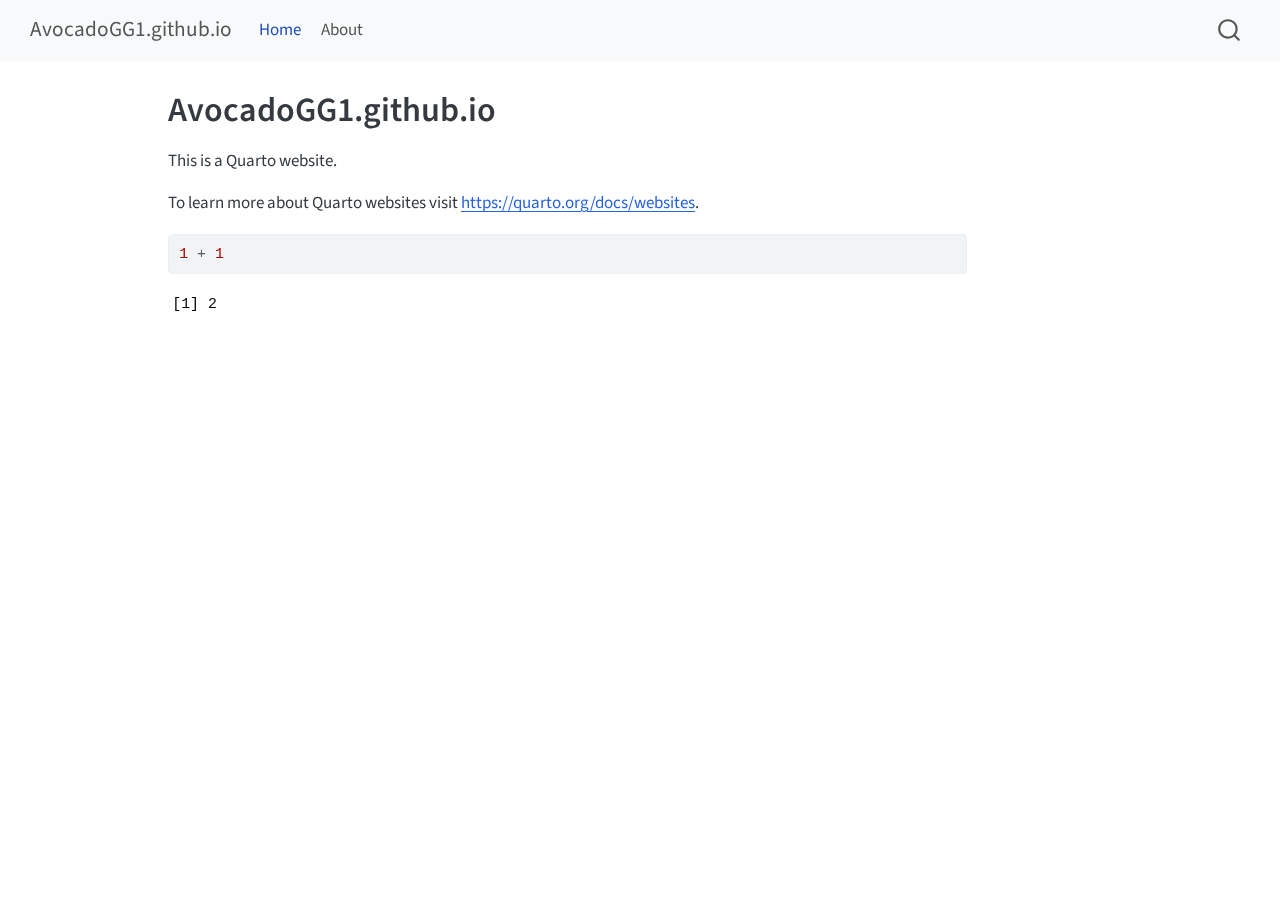
==== docs/index.html @ 83a60359 "initial commit" ====
<!DOCTYPE html>
<html xmlns="http://www.w3.org/1999/xhtml" lang="en" xml:lang="en"><head>

<meta charset="utf-8">
<meta name="generator" content="quarto-1.5.57">

<meta name="viewport" content="width=device-width, initial-scale=1.0, user-scalable=yes">


<title>AvocadoGG1.github.io</title>
<style>
code{white-space: pre-wrap;}
span.smallcaps{font-variant: small-caps;}
div.columns{display: flex; gap: min(4vw, 1.5em);}
div.column{flex: auto; overflow-x: auto;}
div.hanging-indent{margin-left: 1.5em; text-indent: -1.5em;}
ul.task-list{list-style: none;}
ul.task-list li input[type="checkbox"] {
  width: 0.8em;
  margin: 0 0.8em 0.2em -1em; /* quarto-specific, see https://github.com/quarto-dev/quarto-cli/issues/4556 */ 
  vertical-align: middle;
}
/* CSS for syntax highlighting */
pre > code.sourceCode { white-space: pre; position: relative; }
pre > code.sourceCode > span { line-height: 1.25; }
pre > code.sourceCode > span:empty { height: 1.2em; }
.sourceCode { overflow: visible; }
code.sourceCode > span { color: inherit; text-decoration: inherit; }
div.sourceCode { margin: 1em 0; }
pre.sourceCode { margin: 0; }
@media screen {
div.sourceCode { overflow: auto; }
}
@media print {
pre > code.sourceCode { white-space: pre-wrap; }
pre > code.sourceCode > span { display: inline-block; text-indent: -5em; padding-left: 5em; }
}
pre.numberSource code
  { counter-reset: source-line 0; }
pre.numberSource code > span
  { position: relative; left: -4em; counter-increment: source-line; }
pre.numberSource code > span > a:first-child::before
  { content: counter(source-line);
    position: relative; left: -1em; text-align: right; vertical-align: baseline;
    border: none; display: inline-block;
    -webkit-touch-callout: none; -webkit-user-select: none;
    -khtml-user-select: none; -moz-user-select: none;
    -ms-user-select: none; user-select: none;
    padding: 0 4px; width: 4em;
  }
pre.numberSource { margin-left: 3em;  padding-left: 4px; }
div.sourceCode
  {   }
@media screen {
pre > code.sourceCode > span > a:first-child::before { text-decoration: underline; }
}
</style>


<script src="site_libs/quarto-nav/quarto-nav.js"></script>
<script src="site_libs/quarto-nav/headroom.min.js"></script>
<script src="site_libs/clipboard/clipboard.min.js"></script>
<script src="site_libs/quarto-search/autocomplete.umd.js"></script>
<script src="site_libs/quarto-search/fuse.min.js"></script>
<script src="site_libs/quarto-search/quarto-search.js"></script>
<meta name="quarto:offset" content="./">
<script src="site_libs/quarto-html/quarto.js"></script>
<script src="site_libs/quarto-html/popper.min.js"></script>
<script src="site_libs/quarto-html/tippy.umd.min.js"></script>
<script src="site_libs/quarto-html/anchor.min.js"></script>
<link href="site_libs/quarto-html/tippy.css" rel="stylesheet">
<link href="site_libs/quarto-html/quarto-syntax-highlighting.css" rel="stylesheet" id="quarto-text-highlighting-styles">
<script src="site_libs/bootstrap/bootstrap.min.js"></script>
<link href="site_libs/bootstrap/bootstrap-icons.css" rel="stylesheet">
<link href="site_libs/bootstrap/bootstrap.min.css" rel="stylesheet" id="quarto-bootstrap" data-mode="light">
<script id="quarto-search-options" type="application/json">{
  "location": "navbar",
  "copy-button": false,
  "collapse-after": 3,
  "panel-placement": "end",
  "type": "overlay",
  "limit": 50,
  "keyboard-shortcut": [
    "f",
    "/",
    "s"
  ],
  "show-item-context": false,
  "language": {
    "search-no-results-text": "No results",
    "search-matching-documents-text": "matching documents",
    "search-copy-link-title": "Copy link to search",
    "search-hide-matches-text": "Hide additional matches",
    "search-more-match-text": "more match in this document",
    "search-more-matches-text": "more matches in this document",
    "search-clear-button-title": "Clear",
    "search-text-placeholder": "",
    "search-detached-cancel-button-title": "Cancel",
    "search-submit-button-title": "Submit",
    "search-label": "Search"
  }
}</script>


<link rel="stylesheet" href="styles.css">
</head>

<body class="nav-fixed">

<div id="quarto-search-results"></div>
  <header id="quarto-header" class="headroom fixed-top">
    <nav class="navbar navbar-expand-lg " data-bs-theme="dark">
      <div class="navbar-container container-fluid">
      <div class="navbar-brand-container mx-auto">
    <a class="navbar-brand" href="./index.html">
    <span class="navbar-title">AvocadoGG1.github.io</span>
    </a>
  </div>
            <div id="quarto-search" class="" title="Search"></div>
          <button class="navbar-toggler" type="button" data-bs-toggle="collapse" data-bs-target="#navbarCollapse" aria-controls="navbarCollapse" role="menu" aria-expanded="false" aria-label="Toggle navigation" onclick="if (window.quartoToggleHeadroom) { window.quartoToggleHeadroom(); }">
  <span class="navbar-toggler-icon"></span>
</button>
          <div class="collapse navbar-collapse" id="navbarCollapse">
            <ul class="navbar-nav navbar-nav-scroll me-auto">
  <li class="nav-item">
    <a class="nav-link active" href="./index.html" aria-current="page"> 
<span class="menu-text">Home</span></a>
  </li>  
  <li class="nav-item">
    <a class="nav-link" href="./about.html"> 
<span class="menu-text">About</span></a>
  </li>  
</ul>
          </div> <!-- /navcollapse -->
            <div class="quarto-navbar-tools">
</div>
      </div> <!-- /container-fluid -->
    </nav>
</header>
<!-- content -->
<div id="quarto-content" class="quarto-container page-columns page-rows-contents page-layout-article page-navbar">
<!-- sidebar -->
<!-- margin-sidebar -->
    <div id="quarto-margin-sidebar" class="sidebar margin-sidebar zindex-bottom">
        
    </div>
<!-- main -->
<main class="content" id="quarto-document-content">

<header id="title-block-header" class="quarto-title-block default">
<div class="quarto-title">
<h1 class="title">AvocadoGG1.github.io</h1>
</div>



<div class="quarto-title-meta">

    
  
    
  </div>
  


</header>


<p>This is a Quarto website.</p>
<p>To learn more about Quarto websites visit <a href="https://quarto.org/docs/websites" class="uri">https://quarto.org/docs/websites</a>.</p>
<div class="cell">
<div class="sourceCode cell-code" id="cb1"><pre class="sourceCode r code-with-copy"><code class="sourceCode r"><span id="cb1-1"><a href="#cb1-1" aria-hidden="true" tabindex="-1"></a><span class="dv">1</span> <span class="sc">+</span> <span class="dv">1</span></span></code><button title="Copy to Clipboard" class="code-copy-button"><i class="bi"></i></button></pre></div>
<div class="cell-output cell-output-stdout">
<pre><code>[1] 2</code></pre>
</div>
</div>



</main> <!-- /main -->
<script id="quarto-html-after-body" type="application/javascript">
window.document.addEventListener("DOMContentLoaded", function (event) {
  const toggleBodyColorMode = (bsSheetEl) => {
    const mode = bsSheetEl.getAttribute("data-mode");
    const bodyEl = window.document.querySelector("body");
    if (mode === "dark") {
      bodyEl.classList.add("quarto-dark");
      bodyEl.classList.remove("quarto-light");
    } else {
      bodyEl.classList.add("quarto-light");
      bodyEl.classList.remove("quarto-dark");
    }
  }
  const toggleBodyColorPrimary = () => {
    const bsSheetEl = window.document.querySelector("link#quarto-bootstrap");
    if (bsSheetEl) {
      toggleBodyColorMode(bsSheetEl);
    }
  }
  toggleBodyColorPrimary();  
  const icon = "";
  const anchorJS = new window.AnchorJS();
  anchorJS.options = {
    placement: 'right',
    icon: icon
  };
  anchorJS.add('.anchored');
  const isCodeAnnotation = (el) => {
    for (const clz of el.classList) {
      if (clz.startsWith('code-annotation-')) {                     
        return true;
      }
    }
    return false;
  }
  const onCopySuccess = function(e) {
    // button target
    const button = e.trigger;
    // don't keep focus
    button.blur();
    // flash "checked"
    button.classList.add('code-copy-button-checked');
    var currentTitle = button.getAttribute("title");
    button.setAttribute("title", "Copied!");
    let tooltip;
    if (window.bootstrap) {
      button.setAttribute("data-bs-toggle", "tooltip");
      button.setAttribute("data-bs-placement", "left");
      button.setAttribute("data-bs-title", "Copied!");
      tooltip = new bootstrap.Tooltip(button, 
        { trigger: "manual", 
          customClass: "code-copy-button-tooltip",
          offset: [0, -8]});
      tooltip.show();    
    }
    setTimeout(function() {
      if (tooltip) {
        tooltip.hide();
        button.removeAttribute("data-bs-title");
        button.removeAttribute("data-bs-toggle");
        button.removeAttribute("data-bs-placement");
      }
      button.setAttribute("title", currentTitle);
      button.classList.remove('code-copy-button-checked');
    }, 1000);
    // clear code selection
    e.clearSelection();
  }
  const getTextToCopy = function(trigger) {
      const codeEl = trigger.previousElementSibling.cloneNode(true);
      for (const childEl of codeEl.children) {
        if (isCodeAnnotation(childEl)) {
          childEl.remove();
        }
      }
      return codeEl.innerText;
  }
  const clipboard = new window.ClipboardJS('.code-copy-button:not([data-in-quarto-modal])', {
    text: getTextToCopy
  });
  clipboard.on('success', onCopySuccess);
  if (window.document.getElementById('quarto-embedded-source-code-modal')) {
    // For code content inside modals, clipBoardJS needs to be initialized with a container option
    // TODO: Check when it could be a function (https://github.com/zenorocha/clipboard.js/issues/860)
    const clipboardModal = new window.ClipboardJS('.code-copy-button[data-in-quarto-modal]', {
      text: getTextToCopy,
      container: window.document.getElementById('quarto-embedded-source-code-modal')
    });
    clipboardModal.on('success', onCopySuccess);
  }
    var localhostRegex = new RegExp(/^(?:http|https):\/\/localhost\:?[0-9]*\//);
    var mailtoRegex = new RegExp(/^mailto:/);
      var filterRegex = new RegExp('/' + window.location.host + '/');
    var isInternal = (href) => {
        return filterRegex.test(href) || localhostRegex.test(href) || mailtoRegex.test(href);
    }
    // Inspect non-navigation links and adorn them if external
 	var links = window.document.querySelectorAll('a[href]:not(.nav-link):not(.navbar-brand):not(.toc-action):not(.sidebar-link):not(.sidebar-item-toggle):not(.pagination-link):not(.no-external):not([aria-hidden]):not(.dropdown-item):not(.quarto-navigation-tool):not(.about-link)');
    for (var i=0; i<links.length; i++) {
      const link = links[i];
      if (!isInternal(link.href)) {
        // undo the damage that might have been done by quarto-nav.js in the case of
        // links that we want to consider external
        if (link.dataset.originalHref !== undefined) {
          link.href = link.dataset.originalHref;
        }
      }
    }
  function tippyHover(el, contentFn, onTriggerFn, onUntriggerFn) {
    const config = {
      allowHTML: true,
      maxWidth: 500,
      delay: 100,
      arrow: false,
      appendTo: function(el) {
          return el.parentElement;
      },
      interactive: true,
      interactiveBorder: 10,
      theme: 'quarto',
      placement: 'bottom-start',
    };
    if (contentFn) {
      config.content = contentFn;
    }
    if (onTriggerFn) {
      config.onTrigger = onTriggerFn;
    }
    if (onUntriggerFn) {
      config.onUntrigger = onUntriggerFn;
    }
    window.tippy(el, config); 
  }
  const noterefs = window.document.querySelectorAll('a[role="doc-noteref"]');
  for (var i=0; i<noterefs.length; i++) {
    const ref = noterefs[i];
    tippyHover(ref, function() {
      // use id or data attribute instead here
      let href = ref.getAttribute('data-footnote-href') || ref.getAttribute('href');
      try { href = new URL(href).hash; } catch {}
      const id = href.replace(/^#\/?/, "");
      const note = window.document.getElementById(id);
      if (note) {
        return note.innerHTML;
      } else {
        return "";
      }
    });
  }
  const xrefs = window.document.querySelectorAll('a.quarto-xref');
  const processXRef = (id, note) => {
    // Strip column container classes
    const stripColumnClz = (el) => {
      el.classList.remove("page-full", "page-columns");
      if (el.children) {
        for (const child of el.children) {
          stripColumnClz(child);
        }
      }
    }
    stripColumnClz(note)
    if (id === null || id.startsWith('sec-')) {
      // Special case sections, only their first couple elements
      const container = document.createElement("div");
      if (note.children && note.children.length > 2) {
        container.appendChild(note.children[0].cloneNode(true));
        for (let i = 1; i < note.children.length; i++) {
          const child = note.children[i];
          if (child.tagName === "P" && child.innerText === "") {
            continue;
          } else {
            container.appendChild(child.cloneNode(true));
            break;
          }
        }
        if (window.Quarto?.typesetMath) {
          window.Quarto.typesetMath(container);
        }
        return container.innerHTML
      } else {
        if (window.Quarto?.typesetMath) {
          window.Quarto.typesetMath(note);
        }
        return note.innerHTML;
      }
    } else {
      // Remove any anchor links if they are present
      const anchorLink = note.querySelector('a.anchorjs-link');
      if (anchorLink) {
        anchorLink.remove();
      }
      if (window.Quarto?.typesetMath) {
        window.Quarto.typesetMath(note);
      }
      // TODO in 1.5, we should make sure this works without a callout special case
      if (note.classList.contains("callout")) {
        return note.outerHTML;
      } else {
        return note.innerHTML;
      }
    }
  }
  for (var i=0; i<xrefs.length; i++) {
    const xref = xrefs[i];
    tippyHover(xref, undefined, function(instance) {
      instance.disable();
      let url = xref.getAttribute('href');
      let hash = undefined; 
      if (url.startsWith('#')) {
        hash = url;
      } else {
        try { hash = new URL(url).hash; } catch {}
      }
      if (hash) {
        const id = hash.replace(/^#\/?/, "");
        const note = window.document.getElementById(id);
        if (note !== null) {
          try {
            const html = processXRef(id, note.cloneNode(true));
            instance.setContent(html);
          } finally {
            instance.enable();
            instance.show();
          }
        } else {
          // See if we can fetch this
          fetch(url.split('#')[0])
          .then(res => res.text())
          .then(html => {
            const parser = new DOMParser();
            const htmlDoc = parser.parseFromString(html, "text/html");
            const note = htmlDoc.getElementById(id);
            if (note !== null) {
              const html = processXRef(id, note);
              instance.setContent(html);
            } 
          }).finally(() => {
            instance.enable();
            instance.show();
          });
        }
      } else {
        // See if we can fetch a full url (with no hash to target)
        // This is a special case and we should probably do some content thinning / targeting
        fetch(url)
        .then(res => res.text())
        .then(html => {
          const parser = new DOMParser();
          const htmlDoc = parser.parseFromString(html, "text/html");
          const note = htmlDoc.querySelector('main.content');
          if (note !== null) {
            // This should only happen for chapter cross references
            // (since there is no id in the URL)
            // remove the first header
            if (note.children.length > 0 && note.children[0].tagName === "HEADER") {
              note.children[0].remove();
            }
            const html = processXRef(null, note);
            instance.setContent(html);
          } 
        }).finally(() => {
          instance.enable();
          instance.show();
        });
      }
    }, function(instance) {
    });
  }
      let selectedAnnoteEl;
      const selectorForAnnotation = ( cell, annotation) => {
        let cellAttr = 'data-code-cell="' + cell + '"';
        let lineAttr = 'data-code-annotation="' +  annotation + '"';
        const selector = 'span[' + cellAttr + '][' + lineAttr + ']';
        return selector;
      }
      const selectCodeLines = (annoteEl) => {
        const doc = window.document;
        const targetCell = annoteEl.getAttribute("data-target-cell");
        const targetAnnotation = annoteEl.getAttribute("data-target-annotation");
        const annoteSpan = window.document.querySelector(selectorForAnnotation(targetCell, targetAnnotation));
        const lines = annoteSpan.getAttribute("data-code-lines").split(",");
        const lineIds = lines.map((line) => {
          return targetCell + "-" + line;
        })
        let top = null;
        let height = null;
        let parent = null;
        if (lineIds.length > 0) {
            //compute the position of the single el (top and bottom and make a div)
            const el = window.document.getElementById(lineIds[0]);
            top = el.offsetTop;
            height = el.offsetHeight;
            parent = el.parentElement.parentElement;
          if (lineIds.length > 1) {
            const lastEl = window.document.getElementById(lineIds[lineIds.length - 1]);
            const bottom = lastEl.offsetTop + lastEl.offsetHeight;
            height = bottom - top;
          }
          if (top !== null && height !== null && parent !== null) {
            // cook up a div (if necessary) and position it 
            let div = window.document.getElementById("code-annotation-line-highlight");
            if (div === null) {
              div = window.document.createElement("div");
              div.setAttribute("id", "code-annotation-line-highlight");
              div.style.position = 'absolute';
              parent.appendChild(div);
            }
            div.style.top = top - 2 + "px";
            div.style.height = height + 4 + "px";
            div.style.left = 0;
            let gutterDiv = window.document.getElementById("code-annotation-line-highlight-gutter");
            if (gutterDiv === null) {
              gutterDiv = window.document.createElement("div");
              gutterDiv.setAttribute("id", "code-annotation-line-highlight-gutter");
              gutterDiv.style.position = 'absolute';
              const codeCell = window.document.getElementById(targetCell);
              const gutter = codeCell.querySelector('.code-annotation-gutter');
              gutter.appendChild(gutterDiv);
            }
            gutterDiv.style.top = top - 2 + "px";
            gutterDiv.style.height = height + 4 + "px";
          }
          selectedAnnoteEl = annoteEl;
        }
      };
      const unselectCodeLines = () => {
        const elementsIds = ["code-annotation-line-highlight", "code-annotation-line-highlight-gutter"];
        elementsIds.forEach((elId) => {
          const div = window.document.getElementById(elId);
          if (div) {
            div.remove();
          }
        });
        selectedAnnoteEl = undefined;
      };
        // Handle positioning of the toggle
    window.addEventListener(
      "resize",
      throttle(() => {
        elRect = undefined;
        if (selectedAnnoteEl) {
          selectCodeLines(selectedAnnoteEl);
        }
      }, 10)
    );
    function throttle(fn, ms) {
    let throttle = false;
    let timer;
      return (...args) => {
        if(!throttle) { // first call gets through
            fn.apply(this, args);
            throttle = true;
        } else { // all the others get throttled
            if(timer) clearTimeout(timer); // cancel #2
            timer = setTimeout(() => {
              fn.apply(this, args);
              timer = throttle = false;
            }, ms);
        }
      };
    }
      // Attach click handler to the DT
      const annoteDls = window.document.querySelectorAll('dt[data-target-cell]');
      for (const annoteDlNode of annoteDls) {
        annoteDlNode.addEventListener('click', (event) => {
          const clickedEl = event.target;
          if (clickedEl !== selectedAnnoteEl) {
            unselectCodeLines();
            const activeEl = window.document.querySelector('dt[data-target-cell].code-annotation-active');
            if (activeEl) {
              activeEl.classList.remove('code-annotation-active');
            }
            selectCodeLines(clickedEl);
            clickedEl.classList.add('code-annotation-active');
          } else {
            // Unselect the line
            unselectCodeLines();
            clickedEl.classList.remove('code-annotation-active');
          }
        });
      }
  const findCites = (el) => {
    const parentEl = el.parentElement;
    if (parentEl) {
      const cites = parentEl.dataset.cites;
      if (cites) {
        return {
          el,
          cites: cites.split(' ')
        };
      } else {
        return findCites(el.parentElement)
      }
    } else {
      return undefined;
    }
  };
  var bibliorefs = window.document.querySelectorAll('a[role="doc-biblioref"]');
  for (var i=0; i<bibliorefs.length; i++) {
    const ref = bibliorefs[i];
    const citeInfo = findCites(ref);
    if (citeInfo) {
      tippyHover(citeInfo.el, function() {
        var popup = window.document.createElement('div');
        citeInfo.cites.forEach(function(cite) {
          var citeDiv = window.document.createElement('div');
          citeDiv.classList.add('hanging-indent');
          citeDiv.classList.add('csl-entry');
          var biblioDiv = window.document.getElementById('ref-' + cite);
          if (biblioDiv) {
            citeDiv.innerHTML = biblioDiv.innerHTML;
          }
          popup.appendChild(citeDiv);
        });
        return popup.innerHTML;
      });
    }
  }
});
</script>
</div> <!-- /content -->




</body></html>
---- docs/site_libs/quarto-html/tippy.css ----
.tippy-box[data-animation=fade][data-state=hidden]{opacity:0}[data-tippy-root]{max-width:calc(100vw - 10px)}.tippy-box{position:relative;background-color:#333;color:#fff;border-radius:4px;font-size:14px;line-height:1.4;white-space:normal;outline:0;transition-property:transform,visibility,opacity}.tippy-box[data-placement^=top]>.tippy-arrow{bottom:0}.tippy-box[data-placement^=top]>.tippy-arrow:before{bottom:-7px;left:0;border-width:8px 8px 0;border-top-color:initial;transform-origin:center top}.tippy-box[data-placement^=bottom]>.tippy-arrow{top:0}.tippy-box[data-placement^=bottom]>.tippy-arrow:before{top:-7px;left:0;border-width:0 8px 8px;border-bottom-color:initial;transform-origin:center bottom}.tippy-box[data-placement^=left]>.tippy-arrow{right:0}.tippy-box[data-placement^=left]>.tippy-arrow:before{border-width:8px 0 8px 8px;border-left-color:initial;right:-7px;transform-origin:center left}.tippy-box[data-placement^=right]>.tippy-arrow{left:0}.tippy-box[data-placement^=right]>.tippy-arrow:before{left:-7px;border-width:8px 8px 8px 0;border-right-color:initial;transform-origin:center right}.tippy-box[data-inertia][data-state=visible]{transition-timing-function:cubic-bezier(.54,1.5,.38,1.11)}.tippy-arrow{width:16px;height:16px;color:#333}.tippy-arrow:before{content:"";position:absolute;border-color:transparent;border-style:solid}.tippy-content{position:relative;padding:5px 9px;z-index:1}
---- docs/site_libs/quarto-html/quarto-syntax-highlighting.css ----
/* quarto syntax highlight colors */
:root {
  --quarto-hl-ot-color: #003B4F;
  --quarto-hl-at-color: #657422;
  --quarto-hl-ss-color: #20794D;
  --quarto-hl-an-color: #5E5E5E;
  --quarto-hl-fu-color: #4758AB;
  --quarto-hl-st-color: #20794D;
  --quarto-hl-cf-color: #003B4F;
  --quarto-hl-op-color: #5E5E5E;
  --quarto-hl-er-color: #AD0000;
  --quarto-hl-bn-color: #AD0000;
  --quarto-hl-al-color: #AD0000;
  --quarto-hl-va-color: #111111;
  --quarto-hl-bu-color: inherit;
  --quarto-hl-ex-color: inherit;
  --quarto-hl-pp-color: #AD0000;
  --quarto-hl-in-color: #5E5E5E;
  --quarto-hl-vs-color: #20794D;
  --quarto-hl-wa-color: #5E5E5E;
  --quarto-hl-do-color: #5E5E5E;
  --quarto-hl-im-color: #00769E;
  --quarto-hl-ch-color: #20794D;
  --quarto-hl-dt-color: #AD0000;
  --quarto-hl-fl-color: #AD0000;
  --quarto-hl-co-color: #5E5E5E;
  --quarto-hl-cv-color: #5E5E5E;
  --quarto-hl-cn-color: #8f5902;
  --quarto-hl-sc-color: #5E5E5E;
  --quarto-hl-dv-color: #AD0000;
  --quarto-hl-kw-color: #003B4F;
}

/* other quarto variables */
:root {
  --quarto-font-monospace: SFMono-Regular, Menlo, Monaco, Consolas, "Liberation Mono", "Courier New", monospace;
}

pre > code.sourceCode > span {
  color: #003B4F;
}

code span {
  color: #003B4F;
}

code.sourceCode > span {
  color: #003B4F;
}

div.sourceCode,
div.sourceCode pre.sourceCode {
  color: #003B4F;
}

code span.ot {
  color: #003B4F;
  font-style: inherit;
}

code span.at {
  color: #657422;
  font-style: inherit;
}

code span.ss {
  color: #20794D;
  font-style: inherit;
}

code span.an {
  color: #5E5E5E;
  font-style: inherit;
}

code span.fu {
  color: #4758AB;
  font-style: inherit;
}

code span.st {
  color: #20794D;
  font-style: inherit;
}

code span.cf {
  color: #003B4F;
  font-weight: bold;
  font-style: inherit;
}

code span.op {
  color: #5E5E5E;
  font-style: inherit;
}

code span.er {
  color: #AD0000;
  font-style: inherit;
}

code span.bn {
  color: #AD0000;
  font-style: inherit;
}

code span.al {
  color: #AD0000;
  font-style: inherit;
}

code span.va {
  color: #111111;
  font-style: inherit;
}

code span.bu {
  font-style: inherit;
}

code span.ex {
  font-style: inherit;
}

code span.pp {
  color: #AD0000;
  font-style: inherit;
}

code span.in {
  color: #5E5E5E;
  font-style: inherit;
}

code span.vs {
  color: #20794D;
  font-style: inherit;
}

code span.wa {
  color: #5E5E5E;
  font-style: italic;
}

code span.do {
  color: #5E5E5E;
  font-style: italic;
}

code span.im {
  color: #00769E;
  font-style: inherit;
}

code span.ch {
  color: #20794D;
  font-style: inherit;
}

code span.dt {
  color: #AD0000;
  font-style: inherit;
}

code span.fl {
  color: #AD0000;
  font-style: inherit;
}

code span.co {
  color: #5E5E5E;
  font-style: inherit;
}

code span.cv {
  color: #5E5E5E;
  font-style: italic;
}

code span.cn {
  color: #8f5902;
  font-style: inherit;
}

code span.sc {
  color: #5E5E5E;
  font-style: inherit;
}

code span.dv {
  color: #AD0000;
  font-style: inherit;
}

code span.kw {
  color: #003B4F;
  font-weight: bold;
  font-style: inherit;
}

.prevent-inlining {
  content: "</";
}

/*# sourceMappingURL=debc5d5d77c3f9108843748ff7464032.css.map */
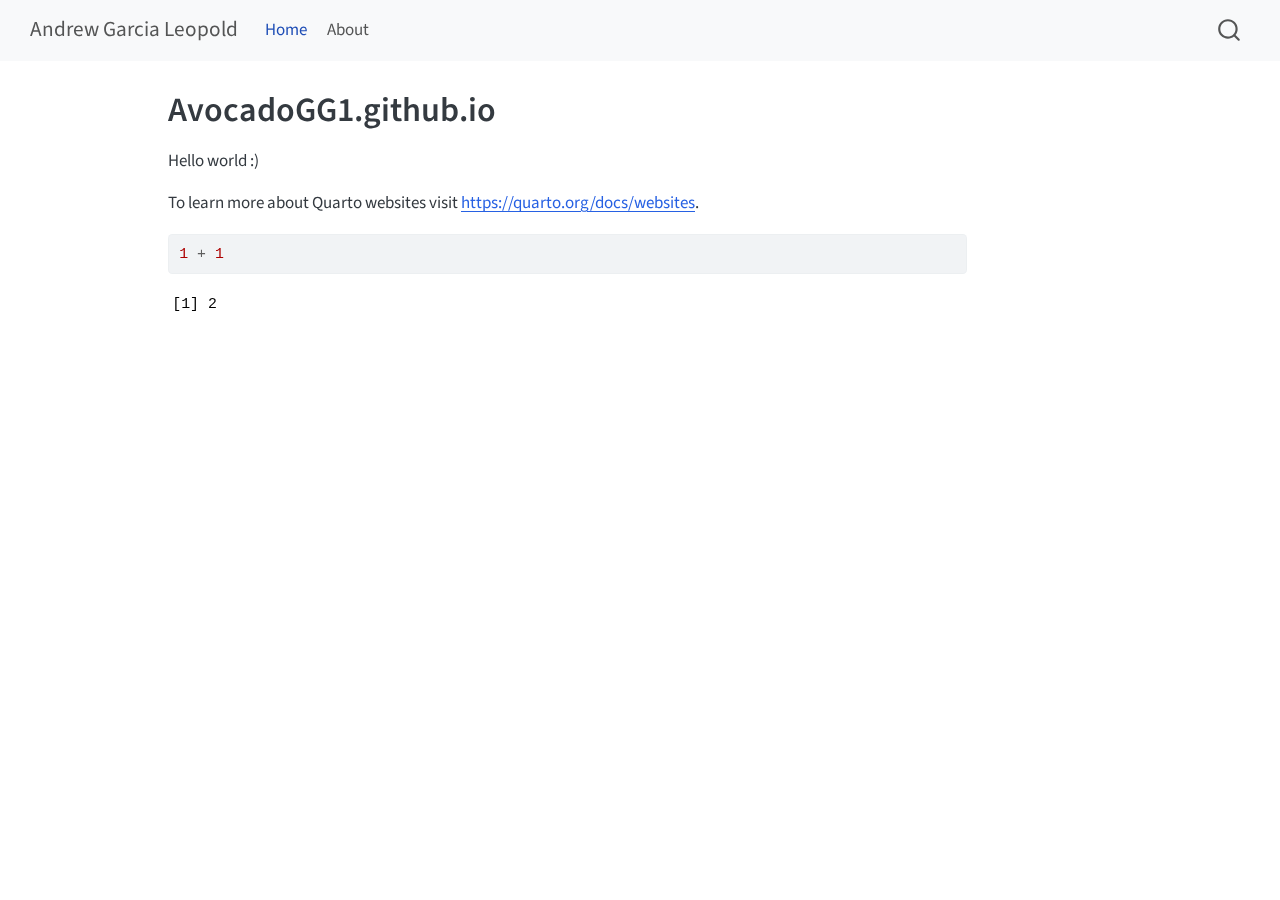
==== commit 59f035c0: "changed title" ====
--- a/docs/index.html
+++ b/docs/index.html
@@ -7,7 +7,7 @@
 <meta name="viewport" content="width=device-width, initial-scale=1.0, user-scalable=yes">
 
 
-<title>AvocadoGG1.github.io</title>
+<title>AvocadoGG1.github.io – Andrew Garcia Leopold</title>
 <style>
 code{white-space: pre-wrap;}
 span.smallcaps{font-variant: small-caps;}
@@ -113,7 +113,7 @@
       <div class="navbar-container container-fluid">
       <div class="navbar-brand-container mx-auto">
     <a class="navbar-brand" href="./index.html">
-    <span class="navbar-title">AvocadoGG1.github.io</span>
+    <span class="navbar-title">Andrew Garcia Leopold</span>
     </a>
   </div>
             <div id="quarto-search" class="" title="Search"></div>
@@ -166,7 +166,7 @@
 </header>
 
 
-<p>This is a Quarto website.</p>
+<p>Hello world :)</p>
 <p>To learn more about Quarto websites visit <a href="https://quarto.org/docs/websites" class="uri">https://quarto.org/docs/websites</a>.</p>
 <div class="cell">
 <div class="sourceCode cell-code" id="cb1"><pre class="sourceCode r code-with-copy"><code class="sourceCode r"><span id="cb1-1"><a href="#cb1-1" aria-hidden="true" tabindex="-1"></a><span class="dv">1</span> <span class="sc">+</span> <span class="dv">1</span></span></code><button title="Copy to Clipboard" class="code-copy-button"><i class="bi"></i></button></pre></div>
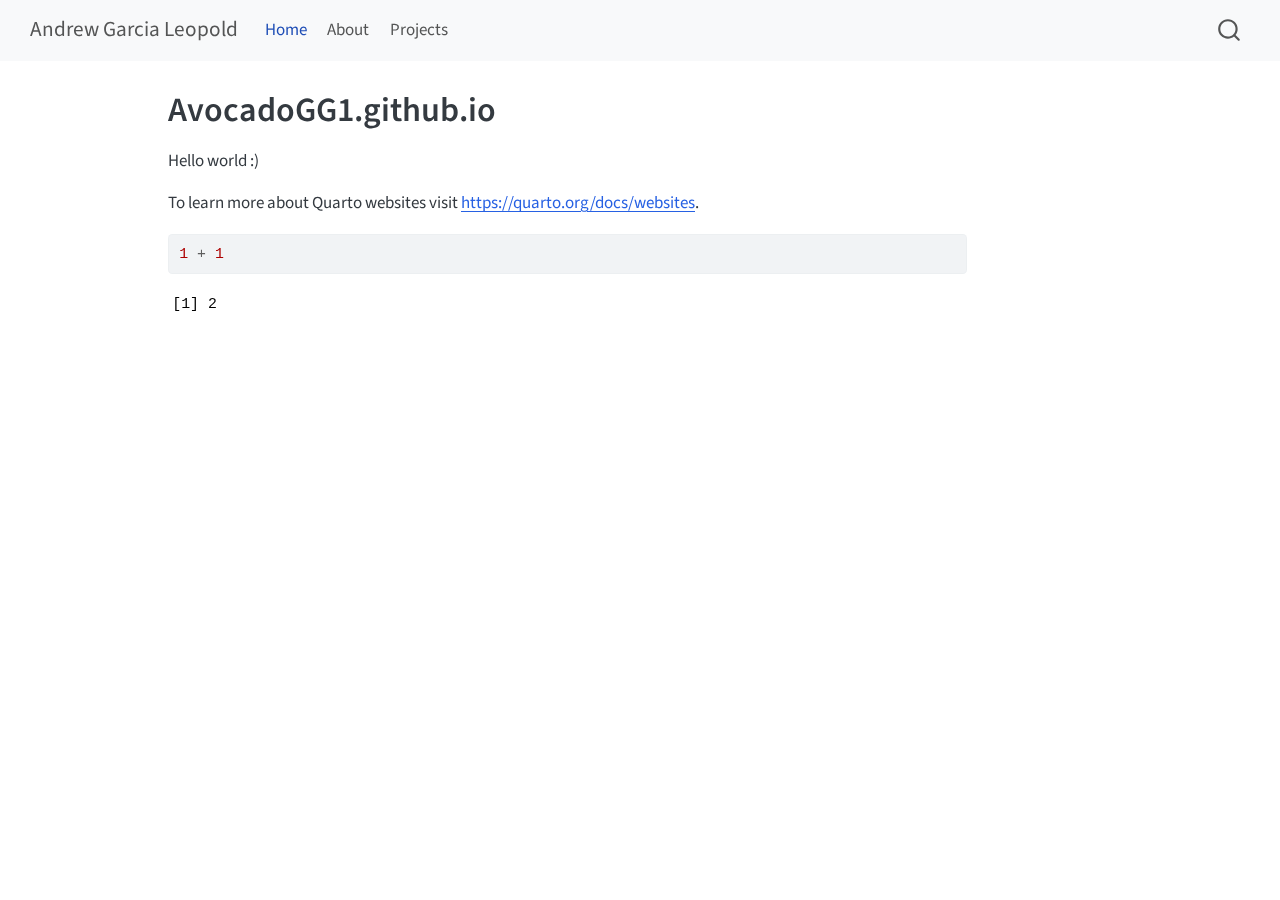
==== commit 0b0ad665: "init laptop, webpage projects" ====
--- a/docs/index.html
+++ b/docs/index.html
@@ -129,6 +129,10 @@
   <li class="nav-item">
     <a class="nav-link" href="./about.html"> 
 <span class="menu-text">About</span></a>
+  </li>  
+  <li class="nav-item">
+    <a class="nav-link" href="./projects.html"> 
+<span class="menu-text">Projects</span></a>
   </li>  
 </ul>
           </div> <!-- /navcollapse -->
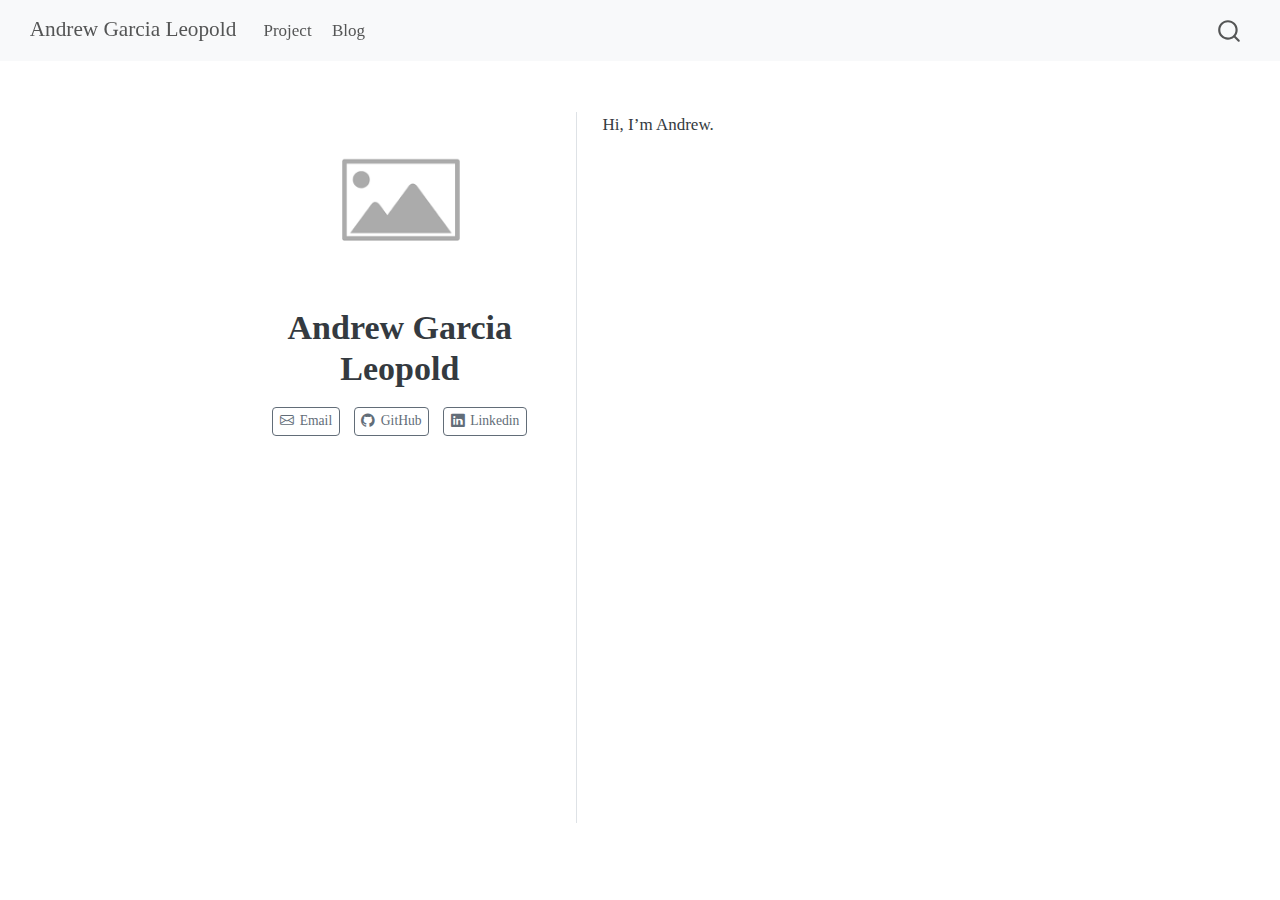
==== commit 94cbfff4: "added linkedin, trying to test listing" ====
--- a/docs/index.html
+++ b/docs/index.html
@@ -7,7 +7,7 @@
 <meta name="viewport" content="width=device-width, initial-scale=1.0, user-scalable=yes">
 
 
-<title>AvocadoGG1.github.io – Andrew Garcia Leopold</title>
+<title>Andrew Garcia Leopold</title>
 <style>
 code{white-space: pre-wrap;}
 span.smallcaps{font-variant: small-caps;}
@@ -20,40 +20,6 @@
   margin: 0 0.8em 0.2em -1em; /* quarto-specific, see https://github.com/quarto-dev/quarto-cli/issues/4556 */ 
   vertical-align: middle;
 }
-/* CSS for syntax highlighting */
-pre > code.sourceCode { white-space: pre; position: relative; }
-pre > code.sourceCode > span { line-height: 1.25; }
-pre > code.sourceCode > span:empty { height: 1.2em; }
-.sourceCode { overflow: visible; }
-code.sourceCode > span { color: inherit; text-decoration: inherit; }
-div.sourceCode { margin: 1em 0; }
-pre.sourceCode { margin: 0; }
-@media screen {
-div.sourceCode { overflow: auto; }
-}
-@media print {
-pre > code.sourceCode { white-space: pre-wrap; }
-pre > code.sourceCode > span { display: inline-block; text-indent: -5em; padding-left: 5em; }
-}
-pre.numberSource code
-  { counter-reset: source-line 0; }
-pre.numberSource code > span
-  { position: relative; left: -4em; counter-increment: source-line; }
-pre.numberSource code > span > a:first-child::before
-  { content: counter(source-line);
-    position: relative; left: -1em; text-align: right; vertical-align: baseline;
-    border: none; display: inline-block;
-    -webkit-touch-callout: none; -webkit-user-select: none;
-    -khtml-user-select: none; -moz-user-select: none;
-    -ms-user-select: none; user-select: none;
-    padding: 0 4px; width: 4em;
-  }
-pre.numberSource { margin-left: 3em;  padding-left: 4px; }
-div.sourceCode
-  {   }
-@media screen {
-pre > code.sourceCode > span > a:first-child::before { text-decoration: underline; }
-}
 </style>
 
 
@@ -67,7 +33,6 @@
 <script src="site_libs/quarto-html/quarto.js"></script>
 <script src="site_libs/quarto-html/popper.min.js"></script>
 <script src="site_libs/quarto-html/tippy.umd.min.js"></script>
-<script src="site_libs/quarto-html/anchor.min.js"></script>
 <link href="site_libs/quarto-html/tippy.css" rel="stylesheet">
 <link href="site_libs/quarto-html/quarto-syntax-highlighting.css" rel="stylesheet" id="quarto-text-highlighting-styles">
 <script src="site_libs/bootstrap/bootstrap.min.js"></script>
@@ -105,7 +70,7 @@
 <link rel="stylesheet" href="styles.css">
 </head>
 
-<body class="nav-fixed">
+<body class="nav-fixed fullcontent">
 
 <div id="quarto-search-results"></div>
   <header id="quarto-header" class="headroom fixed-top">
@@ -123,16 +88,12 @@
           <div class="collapse navbar-collapse" id="navbarCollapse">
             <ul class="navbar-nav navbar-nav-scroll me-auto">
   <li class="nav-item">
-    <a class="nav-link active" href="./index.html" aria-current="page"> 
-<span class="menu-text">Home</span></a>
+    <a class="nav-link" href="./projects.html"> 
+<span class="menu-text">Project</span></a>
   </li>  
   <li class="nav-item">
-    <a class="nav-link" href="./about.html"> 
-<span class="menu-text">About</span></a>
-  </li>  
-  <li class="nav-item">
-    <a class="nav-link" href="./projects.html"> 
-<span class="menu-text">Projects</span></a>
+    <a class="nav-link" href="./blog.html"> 
+<span class="menu-text">Blog</span></a>
   </li>  
 </ul>
           </div> <!-- /navcollapse -->
@@ -145,43 +106,41 @@
 <div id="quarto-content" class="quarto-container page-columns page-rows-contents page-layout-article page-navbar">
 <!-- sidebar -->
 <!-- margin-sidebar -->
-    <div id="quarto-margin-sidebar" class="sidebar margin-sidebar zindex-bottom">
-        
-    </div>
+    
 <!-- main -->
-<main class="content" id="quarto-document-content">
-
+<div class="quarto-about-trestles">
+  <div class="about-entity">
+    <img src="img/images.png" class="about-image
+  rounded " style="width: 15em;">
 <header id="title-block-header" class="quarto-title-block default">
 <div class="quarto-title">
-<h1 class="title">AvocadoGG1.github.io</h1>
+<h1 class="title">Andrew Garcia Leopold</h1>
 </div>
-
-
-
 <div class="quarto-title-meta">
-
-    
-  
-    
   </div>
-  
-
-
 </header>
-
-
-<p>Hello world :)</p>
-<p>To learn more about Quarto websites visit <a href="https://quarto.org/docs/websites" class="uri">https://quarto.org/docs/websites</a>.</p>
-<div class="cell">
-<div class="sourceCode cell-code" id="cb1"><pre class="sourceCode r code-with-copy"><code class="sourceCode r"><span id="cb1-1"><a href="#cb1-1" aria-hidden="true" tabindex="-1"></a><span class="dv">1</span> <span class="sc">+</span> <span class="dv">1</span></span></code><button title="Copy to Clipboard" class="code-copy-button"><i class="bi"></i></button></pre></div>
-<div class="cell-output cell-output-stdout">
-<pre><code>[1] 2</code></pre>
+    <div class="about-links">
+  <a href="mailto:andrewleopold1@gmail.com" class="about-link" rel="" target="">
+    <i class="bi bi-envelope"></i>
+     <span class="about-link-text">Email</span>
+  </a>
+  <a href="https://github.com/AvocadoGG1" class="about-link" rel="" target="">
+    <i class="bi bi-github"></i>
+     <span class="about-link-text">GitHub</span>
+  </a>
+  <a href="https://www.linkedin.com/in/andrew-garcia-leopold-765b21314/" class="about-link" rel="" target="">
+    <i class="bi bi-linkedin"></i>
+     <span class="about-link-text">Linkedin</span>
+  </a>
 </div>
+  </div>
+  <div class="about-contents"><main class="content" id="quarto-document-content">
+<p>Hi, I’m Andrew.</p>
+
+
+</main></div>
 </div>
-
-
-
-</main> <!-- /main -->
+ <!-- /main -->
 <script id="quarto-html-after-body" type="application/javascript">
 window.document.addEventListener("DOMContentLoaded", function (event) {
   const toggleBodyColorMode = (bsSheetEl) => {
@@ -202,13 +161,6 @@
     }
   }
   toggleBodyColorPrimary();  
-  const icon = "";
-  const anchorJS = new window.AnchorJS();
-  anchorJS.options = {
-    placement: 'right',
-    icon: icon
-  };
-  anchorJS.add('.anchored');
   const isCodeAnnotation = (el) => {
     for (const clz of el.classList) {
       if (clz.startsWith('code-annotation-')) {                     
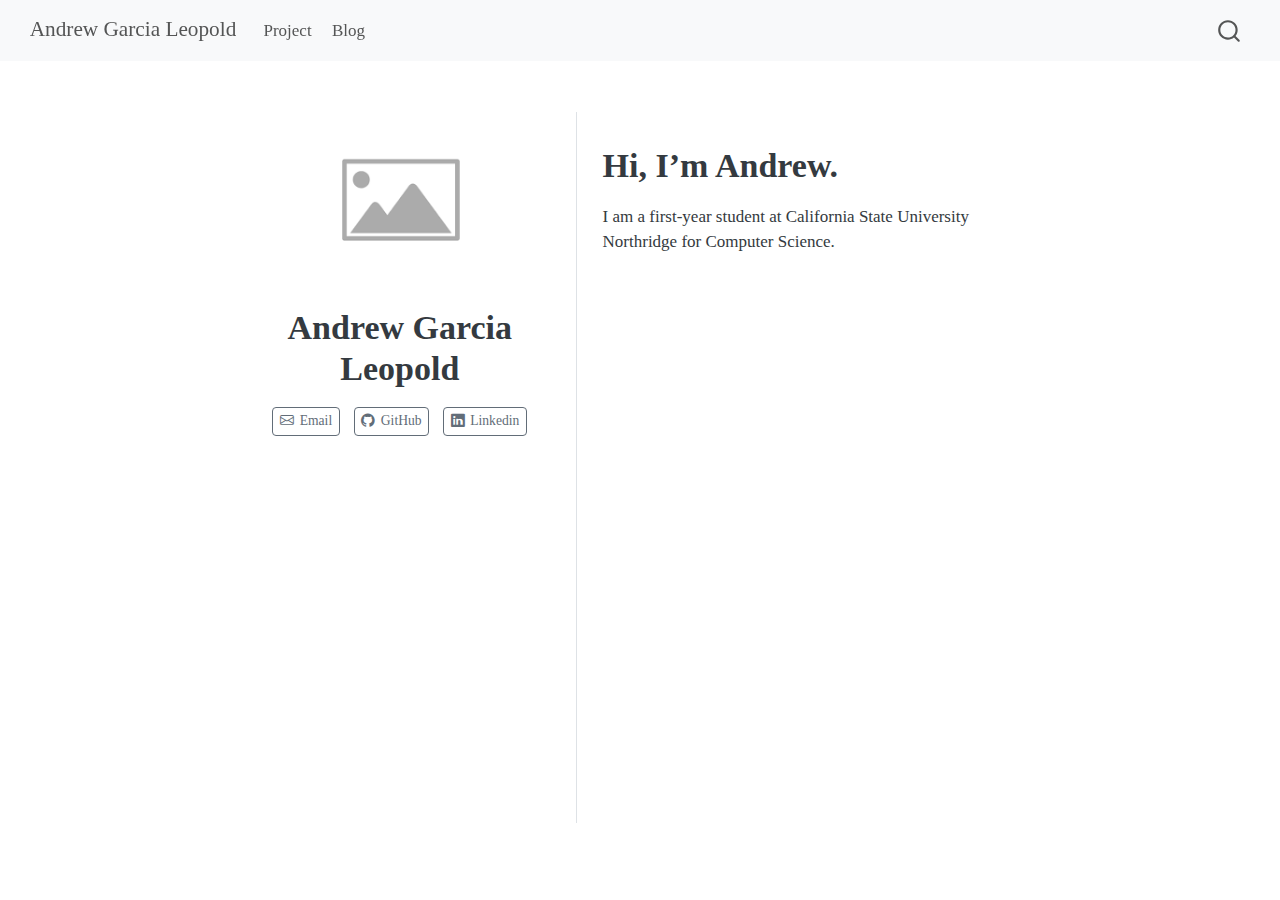
==== commit 06a85598: "testing contents listing" ====
--- a/docs/index.html
+++ b/docs/index.html
@@ -135,9 +135,12 @@
 </div>
   </div>
   <div class="about-contents"><main class="content" id="quarto-document-content">
-<p>Hi, I’m Andrew.</p>
-
-
+<section id="hi-im-andrew." class="level1">
+<h1>Hi, I’m Andrew.</h1>
+<p>I am a first-year student at California State University Northridge for Computer Science.</p>
+
+
+</section>
 </main></div>
 </div>
  <!-- /main -->
